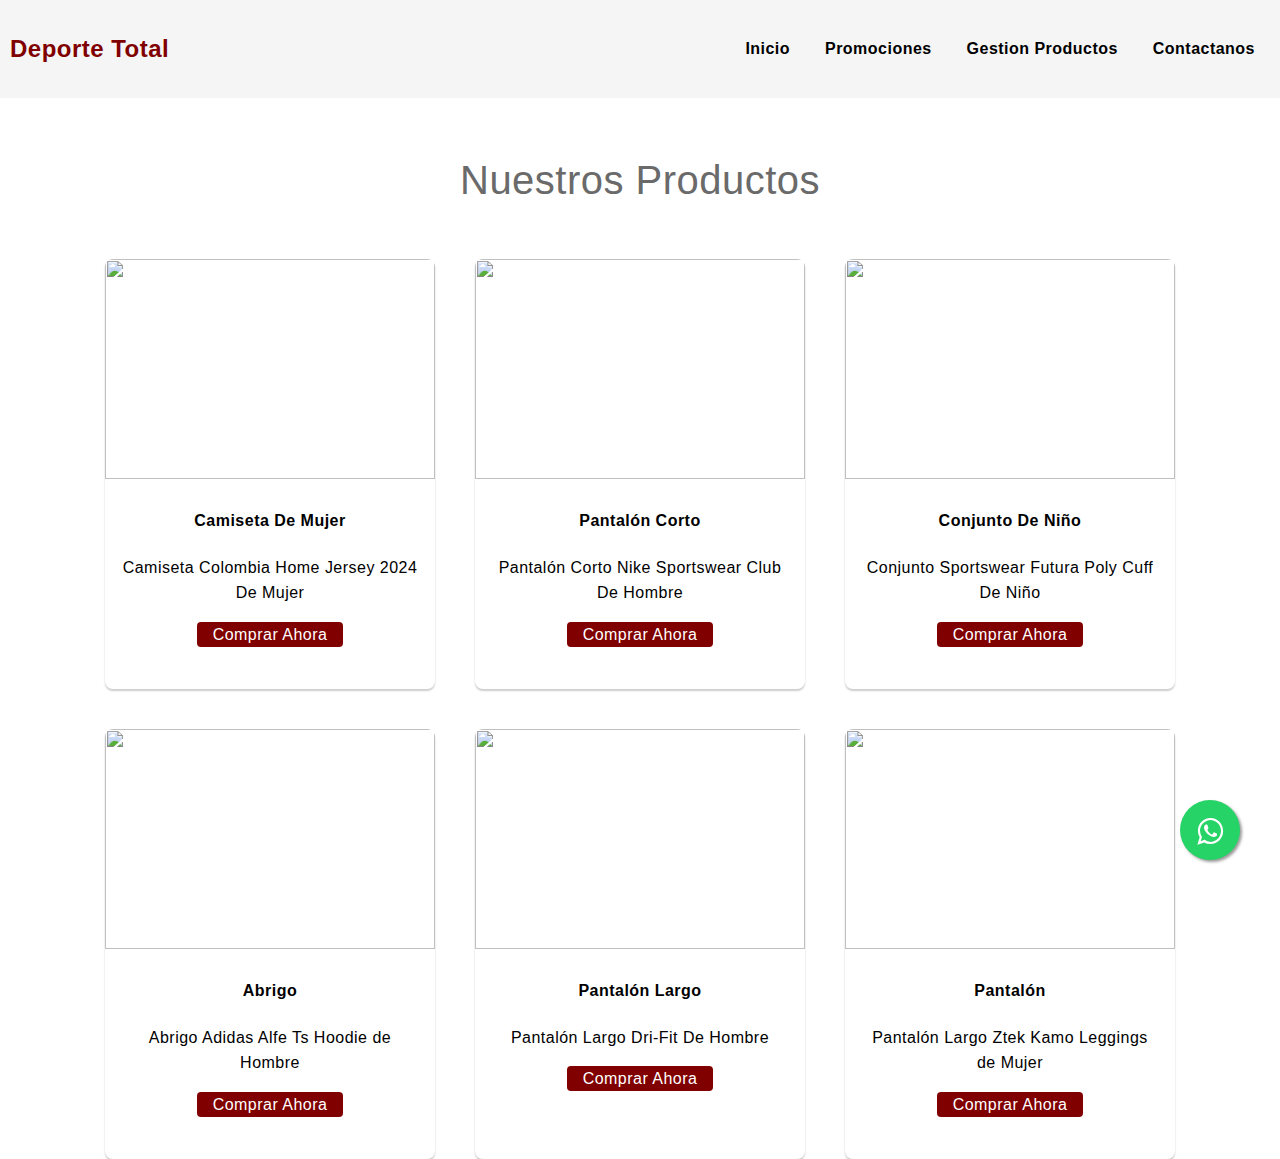
==== producto.html @ e0891a71 "Add files via upload" ====
<!DOCTYPE html>
<html lang="en">

<head>
    <meta charset="UTF-8">
    <title>Tienda Deportiva</title>
    <link rel="shortcut icon" href="./producto/icono.jpg" type="image/x-icon">
    <link rel="stylesheet" href="producto.css">
    <link rel="stylesheet" href="wpp.css">
    <meta name="viewport" content="width=device-width, initial-scale=1.0">
</head>

<body>
    <link rel="stylesheet" href="https://maxcdn.bootstrapcdn.com/font-awesome/4.5.0/css/font-awesome.min.css">
<a href="https://api.whatsapp.com/send?phone=+573108794889&text=Hola, quiero hacer una compra." class="float" target="_blank">
<i class="fa fa-whatsapp my-float"></i>
</a>
    <header>
        <div class="logo">
            <h2 class="nombre-empresa">Deporte Total</h2>
        </div>
        <nav>
            <a href="index.html" class="nav-link">Inicio</a>
            <a href="desprom.php" class="nav-link">Promociones</a>
            <a href="http://localhost/tienda_deportiva/crud.php" class="nav-link">Gestion Productos</a>
            <a href="index.html#contactanos" class="nav-link">Contactanos</a>
        </nav>
    </header>

    <h1 class="title">Nuestros Productos</h1>

    <div class="container">

        <div class="card">
            <img src="producto/camiseta.png">
            <h4>Camiseta De Mujer</h4>
            <p>Camiseta Colombia Home Jersey 2024 De Mujer</p>
            <a href="https://api.whatsapp.com/send?phone=+573108794889&text=Hola, quiero hacer una compra">Comprar Ahora</a>
        </div>

        <div class="card">
            <img src="producto/pantaloneta.png">
            <h4>Pantalón Corto</h4>
            <p>Pantalón Corto Nike Sportswear Club De Hombre</p>
            <a href="https://api.whatsapp.com/send?phone=+573108794889&text=Hola, quiero hacer una compra">Comprar Ahora</a>
        </div>

        <div class="card">
            <img src="producto/conjunto.png">
            <h4>Conjunto De Niño</h4>
            <p>Conjunto Sportswear Futura Poly Cuff De Niño</p>
            <a href="https://api.whatsapp.com/send?phone=+573108794889&text=Hola, quiero hacer una compra">Comprar Ahora</a>
        </div>

        <div class="card">
            <img src="producto/abrigo.png">
            <h4>Abrigo</h4>
            <p>Abrigo Adidas Alfe Ts Hoodie de Hombre</p>
            <a href="https://api.whatsapp.com/send?phone=+573108794889&text=Hola, quiero hacer una compra">Comprar Ahora</a>
        </div>

        <div class="card">
            <img src="producto/sudadera.png">
            <h4>Pantalón Largo</h4>
            <p>Pantalón Largo Dri-Fit De Hombre</p>
            <a href="https://api.whatsapp.com/send?phone=+573108794889&text=Hola, quiero hacer una compra">Comprar Ahora</a>
        </div>

        <div class="card">
            <img src="producto/pantalonlargo.png">
            <h4>Pantalón</h4>
            <p>Pantalón Largo Ztek Kamo Leggings de Mujer</p>
            <a href="https://api.whatsapp.com/send?phone=+573108794889&text=Hola, quiero hacer una compra">Comprar Ahora</a>
        </div>



    </div>

</body>

</html>
---- producto.css ----
html, body{
    margin: 0;
    padding: 0;
}

body{
    width: 100%;
    height: 100%;
    font-family: sans-serif;
    letter-spacing: 0.03em;
    line-height: 1.6;
}

header{
    display: flex;
    justify-content: space-between;
    min-height: 70px;
    background-color: rgb(245, 245, 245);
    align-items: center;
    padding: 10px;
}

a{
    text-decoration: none;
    color: black;
}

.logo{
    display: flex;
    align-items: center;
    color: maroon;
}

nav a{
    font-weight: 600;
    padding: 15px;
}

nav a:hover{
    color: maroon;
}

.title{
    text-align: center;
    font-size: 40px;
    color: #6a6a6a;
    margin-top: 50px;
    font-weight: 100;
}

.container{
    width: 100%;
    max-width: 1200px;
    height: 430px;
    display: flex;
    flex-wrap: wrap;
    justify-content: center;
    margin: auto;
}

.container .card{
    width: 330px;
    height: 430px;
    border-radius: 8px;
    box-shadow: 0 2px 2px rgba(0,0,0,0.2);
    overflow: hidden;
    margin: 20px;
    text-align: center;
    transition: all 0.25s;
}

.container .card:hover{
    transform: translateY(-15px);
    box-shadow: 0 12px 16px rgba(0, 0, 0, 0.2);
}

.container .card img{
    width: 330px;
    height: 220px;
}

.container .card h4{
    font-weight: 600;
}

.container .card p{
    padding: 0 1rem;
    font-size: 16px;
    font-weight: 300;
}

.container .card a{
    font-weight: 500;
    text-decoration: none;
    color: white;
    background-color: maroon;
    border-radius: 4px;
    padding: .25rem 1rem;
}

@media (max-width:700px){
    header{
        flex-direction: column;
    }

    nav{
        padding: 10px 0px;
    }
}
---- wpp.css ----
.float{
	position:fixed;
	width:60px;
	height:60px;
	bottom:40px;
	right:40px;
	background-color:#25d366;
	color:#FFF;
	border-radius:50px;
	text-align:center;
  font-size:30px;
	box-shadow: 2px 2px 3px #999;
  z-index:100;
}
.float:hover {
	text-decoration: none;
	color: #25d366;
  background-color:#fff;
}

.my-float{
	margin-top:16px;
}
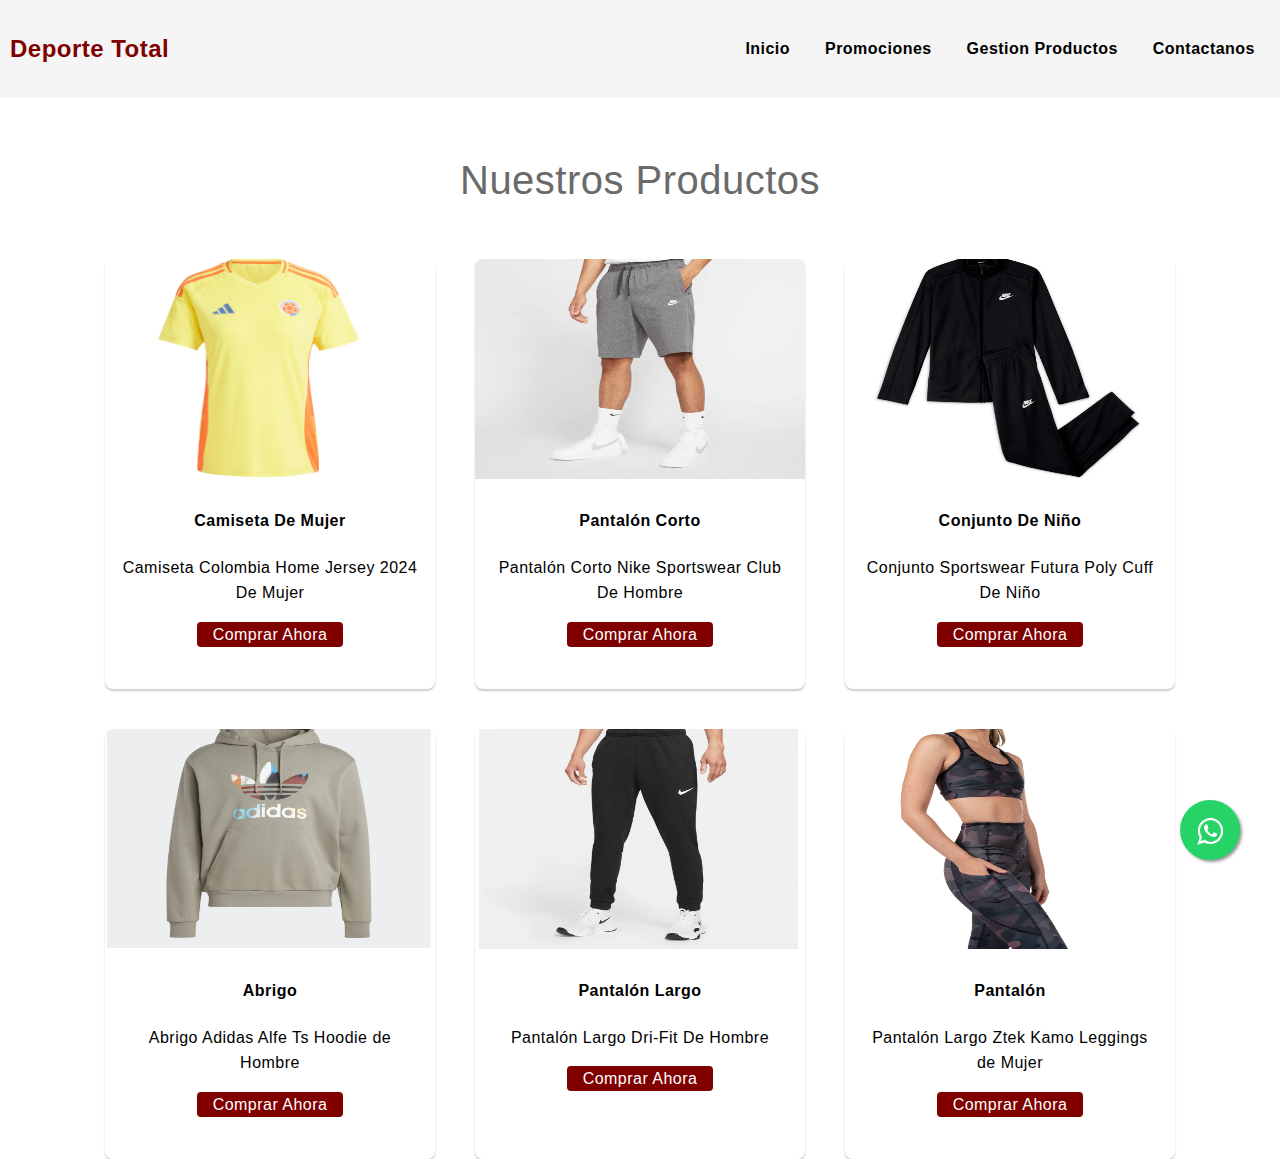
==== commit d5c5444a: "Update producto.html" ====
--- a/producto.html
+++ b/producto.html
@@ -21,8 +21,8 @@
         </div>
         <nav>
             <a href="index.html" class="nav-link">Inicio</a>
-            <a href="desprom.php" class="nav-link">Promociones</a>
-            <a href="http://localhost/tienda_deportiva/crud.php" class="nav-link">Gestion Productos</a>
+            <a href="index.php" class="nav-link">Promociones</a>
+            <a href="crud.php" class="nav-link">Gestion Productos</a>
             <a href="index.html#contactanos" class="nav-link">Contactanos</a>
         </nav>
     </header>
@@ -79,4 +79,4 @@
 
 </body>
 
-</html>+</html>
